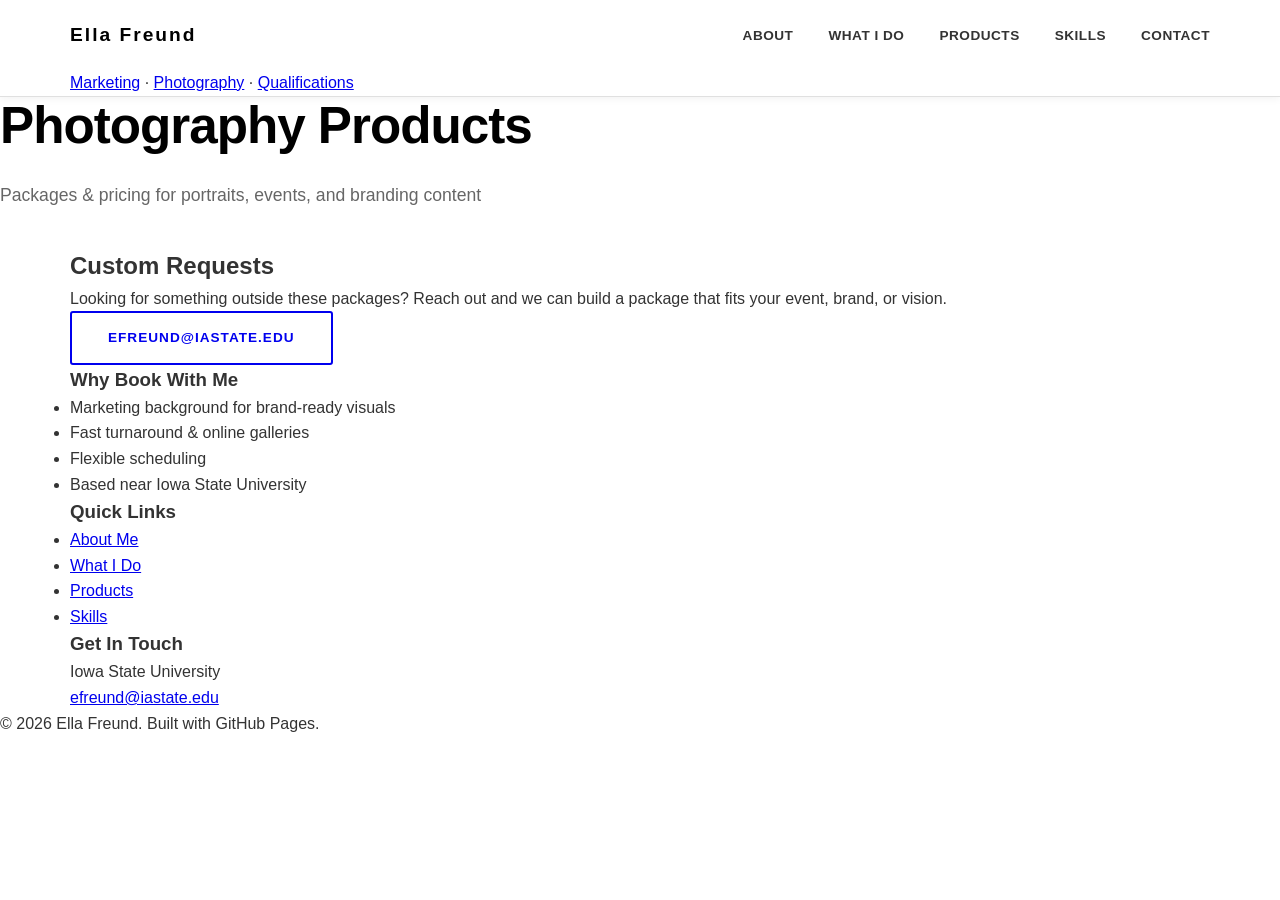
==== products.html @ 23eee4b9 "Delete photography packages section" ====
<!DOCTYPE html>
<html lang="en">
<head>
<meta charset="UTF-8">
<meta name="viewport" content="width=device-width, initial-scale=1.0">
<title>Products | Ella Freund</title>
<link rel="stylesheet" href="style.css">
</head>
<body>

<header class="site-header">
  <div class="container header-row">
    <div class="logo"><a href="index.html" class="logo-link">Ella Freund</a></div>
    <nav class="primary-nav">
      <ul>
        <li><a href="index.html#about">About</a></li>
        <li><a href="index.html#work">What I Do</a></li>
        <li><a href="products.html">Products</a></li>
        <li><a href="index.html#skills">Skills</a></li>
        <li><a href="index.html#contact">Contact</a></li>
      </ul>
    </nav>
  </div>
  <div class="container secondary-nav-row">
    <nav class="secondary-nav">
      <a href="index.html#about">Marketing</a>
      <span class="divider">&middot;</span>
      <a href="index.html#work">Photography</a>
      <span class="divider">&middot;</span>
      <a href="index.html#skills">Qualifications</a>
    </nav>
  </div>
</header>

<div class="hero-image products-hero">
  <div class="hero-overlay"></div>
  <div class="hero-text">
    <h1>Photography Products</h1>
    <p>Packages &amp; pricing for portraits, events, and branding content</p>
  </div>
</div>

<main class="container layout">

  <div class="main-content">

    <section class="block contact-block">
      <h2>Custom Requests</h2>
      <p>Looking for something outside these packages? Reach out and we can build a package that fits your event, brand, or vision.</p>
      <a href="mailto:efreund@iastate.edu" class="btn">efreund@iastate.edu</a>
    </section>

  </div>

  <aside class="sidebar">

    <div class="widget">
      <h3 class="widget-title">Why Book With Me</h3>
      <ul class="widget-list">
        <li>Marketing background for brand-ready visuals</li>
        <li>Fast turnaround &amp; online galleries</li>
        <li>Flexible scheduling</li>
        <li>Based near Iowa State University</li>
      </ul>
    </div>

    <div class="widget">
      <h3 class="widget-title">Quick Links</h3>
      <ul class="widget-list widget-links">
        <li><a href="index.html#about">About Me</a></li>
        <li><a href="index.html#work">What I Do</a></li>
        <li><a href="products.html">Products</a></li>
        <li><a href="index.html#skills">Skills</a></li>
      </ul>
    </div>

    <div class="widget">
      <h3 class="widget-title">Get In Touch</h3>
      <p class="widget-text">Iowa State University</p>
      <a href="mailto:efreund@iastate.edu" class="widget-link">efreund@iastate.edu</a>
    </div>

  </aside>

</main>

<footer>
  <p>&copy; 2026 Ella Freund. Built with GitHub Pages.</p>
</footer>

</body>
</html>
---- style.css ----
* {
  margin: 0;
  padding: 0;
  box-sizing: border-box;
}

html {
  scroll-behavior: smooth;
}

body {
  font-family: -apple-system, BlinkMacSystemFont, 'Segoe UI', Roboto, 'Helvetica Neue', Arial, sans-serif;
  color: #333;
  line-height: 1.6;
  background: #fff;
}

.container {
  max-width: 1200px;
  margin: 0 auto;
  padding: 0 30px;
}

/* ===== HEADER ===== */
.site-header {
  background: #fff;
  border-bottom: 1px solid #e0e0e0;
  position: sticky;
  top: 0;
  z-index: 1000;
  box-shadow: 0 2px 8px rgba(0,0,0,0.05);
}

.header-row {
  max-width: 1200px;
  margin: 0 auto;
  padding: 0 30px;
  display: flex;
  justify-content: space-between;
  align-items: center;
  height: 70px;
}

.logo {
  font-size: 1.2rem;
  font-weight: 900;
  letter-spacing: 2px;
}

.logo-link {
  color: #000;
  text-decoration: none;
  transition: color 0.3s ease;
}

.logo-link:hover {
  color: #ff9500;
}

.primary-nav ul {
  display: flex;
  list-style: none;
  gap: 35px;
  align-items: center;
  margin: 0;
}

.primary-nav a {
  color: #333;
  text-decoration: none;
  font-weight: 600;
  font-size: 0.85rem;
  letter-spacing: 0.5px;
  text-transform: uppercase;
  transition: color 0.3s ease;
  position: relative;
}

.primary-nav a:not(.btn-login)::after {
  content: '';
  position: absolute;
  bottom: -5px;
  left: 0;
  width: 0;
  height: 2px;
  background: #ff9500;
  transition: width 0.3s ease;
}

.primary-nav a:not(.btn-login):hover::after {
  width: 100%;
}

.primary-nav a:hover {
  color: #ff9500;
}

.btn-login {
  border: 2px solid #333;
  padding: 10px 20px;
  border-radius: 3px;
  transition: all 0.3s ease;
}

.btn-login:hover {
  background: #333;
  color: #fff !important;
}

/* ===== HERO SECTION ===== */
.hero {
  padding: 100px 0;
  background: #f8f8f8;
}

.hero-content {
  display: grid;
  grid-template-columns: 1fr 1fr;
  gap: 80px;
  align-items: center;
}

.hero-text h1 {
  font-size: 3.2rem;
  font-weight: 900;
  line-height: 1.15;
  margin-bottom: 25px;
  color: #000;
  letter-spacing: -1px;
}

.hero-text p {
  font-size: 1.1rem;
  color: #666;
  margin-bottom: 35px;
  line-height: 1.8;
}

.image-placeholder {
  background: #f0f0f0;
  border: 2px solid #ddd;
  width: 100%;
  aspect-ratio: 1;
  overflow: hidden;
  border-radius: 2px;
}

.image-placeholder img {
  width: 100%;
  height: 100%;
  object-fit: cover;
}

/* ===== BUTTONS ===== */
.btn {
  display: inline-block;
  padding: 14px 36px;
  text-decoration: none;
  font-weight: 700;
  font-size: 0.85rem;
  text-transform: uppercase;
  letter-spacing: 1px;
  border-radius: 3px;
  transition: all 0.3s ease;
  border: 2px solid;
  cursor: pointer;
  text-align: center;
}

.btn-primary {
  background: #000;
  color: #fff;
  border-color: #000;
}

.btn-primary:hover {
  background: #ff9500;
  border-color: #ff9500;
}

.btn-dark {
  background: #000;
  color: #fff;
  border-color: #000;
  width: 100%;
}

.btn-dark:hover {
  background: #ff9500;
  border-color: #ff9500;
}

/* ===== DIVIDER SECTION ===== */
.divider-section {
  background: #f8f8f8;
  border-top: 1px solid #e0e0e0;
  border-bottom: 1px solid #e0e0e0;
  text-align: center;
  padding: 30px 0;
  font-size: 0.95rem;
  color: #666;
  font-weight: 600;
  letter-spacing: 1px;
  text-transform: uppercase;
}

/* ===== FEATURES: 5 CIRCLES ===== */
.features-circles {
  padding: 100px 0;
  background: #fff;
}

.circles-grid {
  display: grid;
  grid-template-columns: repeat(5, 1fr);
  gap: 50px;
  text-align: center;
}

.circle-item {
  display: flex;
  flex-direction: column;
  align-items: center;
  gap: 20px;
}

.circle-icon {
  width: 100px;
  height: 100px;
  border-radius: 50%;
  border: 3px solid #333;
  display: flex;
  align-items: center;
  justify-content: center;
  font-size: 2.5rem;
  transition: all 0.3s ease;
}

.circle-item:hover .circle-icon {
  border-color: #ff9500;
  background: #fff3e0;
}

.circle-item p {
  font-weight: 700;
  font-size: 0.95rem;
  color: #000;
  text-transform: uppercase;
  letter-spacing: 0.5px;
}

/* ===== 3-COLUMN CARD GRID ===== */
.cards-section {
  padding: 100px 0;
  background: #f8f8f8;
}

.cards-grid {
  display: grid;
  grid-template-columns: repeat(3, 1fr);
  gap: 40px;
}

.card {
  background: #fff;
  border: 1px solid #ddd;
  border-top: 4px solid #000;
  overflow: hidden;
  transition: all 0.3s ease;
  box-shadow: 0 2px 8px rgba(0,0,0,0.05);
}

.card:hover {
  box-shadow: 0 8px 20px rgba(0,0,0,0.12);
  transform: translateY(-5px);
}

.card-image {
  width: 100%;
  height: 220px;
  overflow: hidden;
  background: #f0f0f0;
}

.card-image img {
  width: 100%;
  height: 100%;
  object-fit: cover;
  transition: transform 0.3s ease;
}

.card:hover .card-image img {
  transform: scale(1.05);
}

.card h3 {
  font-size: 1.1rem;
  font-weight: 800;
  padding: 25px 20px 12px;
  color: #000;
  text-transform: uppercase;
  letter-spacing: 0.5px;
}

.card p {
  padding: 0 20px 20px;
  font-size: 0.95rem;
  color: #666;
  line-height: 1.6;
}

/* ===== ABOUT SECTION ===== */
.about-section {
  padding: 100px 0;
  background: #fff;
}

.about-layout {
  display: grid;
  grid-template-columns: 1fr 1fr;
  gap: 80px;
  align-items: center;
}

.about-image {
  overflow: hidden;
  border: 2px solid #ddd;
  border-radius: 2px;
}

.about-image img {
  width: 100%;
  height: auto;
  display: block;
}

.about-text {
  display: flex;
  flex-direction: column;
  gap: 40px;
}

.about-item {
  display: flex;
  gap: 25px;
}

.about-icon {
  width: 70px;
  height: 70px;
  border-radius: 50%;
  border: 3px solid #333;
  display: flex;
  align-items: center;
  justify-content: center;
  font-size: 1.8rem;
  flex-shrink: 0;
  transition: all 0.3s ease;
}

.about-item:hover .about-icon {
  border-color: #ff9500;
  background: #fff3e0;
}

.about-item h4 {
  font-size: 1.05rem;
  font-weight: 800;
  margin-bottom: 8px;
  color: #000;
  text-transform: uppercase;
  letter-spacing: 0.5px;
}

.about-item p {
  color: #666;
  font-size: 0.95rem;
  line-height: 1.7;
}

/* ===== CONTACT SECTION ===== */
.contact-section {
  padding: 100px 0;
  background: #f8f8f8;
}

.contact-layout {
  display: grid;
  grid-template-columns: 1fr 1fr;
  gap: 80px;
  align-items: start;
}

.contact-text h2 {
  font-size: 2.2rem;
  font-weight: 900;
  margin-bottom: 25px;
  color: #000;
  line-height: 1.2;
}

.contact-text p {
  color: #666;
  margin-bottom: 18px;
  line-height: 1.7;
  font-size: 1rem;
}

.contact-text p strong {
  color: #000;
  font-weight: 700;
}

.contact-form h3 {
  font-size: 1.15rem;
  font-weight: 800;
  margin-bottom: 25px;
  color: #000;
  text-transform: uppercase;
  letter-spacing: 0.5px;
}

.contact-form input,
.contact-form textarea {
  width: 100%;
  padding: 14px;
  margin-bottom: 18px;
  border: 1px solid #ddd;
  border-radius: 3px;
  font-family: inherit;
  font-size: 0.95rem;
  color: #333;
  transition: all 0.3s ease;
}

.contact-form input::placeholder,
.contact-form textarea::placeholder {
  color: #999;
}

.contact-form input:focus,
.contact-form textarea:focus {
  outline: none;
  border-color: #ff9500;
  box-shadow: 0 0 0 3px rgba(255, 149, 0, 0.1);
}

.contact-form button {
  width: 100%;
  margin-top: 10px;
}

/* ===== PORTFOLIO SECTION: 4-COLUMN GRID ===== */
.portfolio-section {
  padding: 100px 0;
  background: #fff;
}

.portfolio-grid {
  display: grid;
  grid-template-columns: repeat(4, 1fr);
  gap: 30px;
}

.portfolio-card {
  text-align: center;
  border: 1px solid #ddd;
  overflow: hidden;
  transition: all 0.3s ease;
  box-shadow: 0 2px 8px rgba(0,0,0,0.05);
}

.portfolio-card:hover {
  box-shadow: 0 8px 20px rgba(0,0,0,0.12);
}

.portfolio-image {
  width: 100%;
  height: 200px;
  overflow: hidden;
  background: #f0f0f0;
}

.portfolio-image img {
  width: 100%;
  height: 100%;
  object-fit: cover;
  transition: transform 0.3s ease;
}

.portfolio-card:hover .portfolio-image img {
  transform: scale(1.05);
}

.portfolio-card h4 {
  font-size: 1rem;
  font-weight: 800;
  padding: 18px 15px 5px;
  color: #000;
  text-transform: uppercase;
  letter-spacing: 0.5px;
}

.rating {
  padding: 8px 15px;
  font-size: 1.1rem;
  color: #ff9500;
  letter-spacing: 1px;
}

.portfolio-card p {
  padding: 0 15px 18px;
  color: #666;
  font-size: 0.9rem;
  line-height: 1.6;
}

/* ===== FOOTER ===== */
.site-footer {
  background: #1a1a1a;
  color: #999;
  padding: 80px 0 30px;
}

.footer-layout {
  display: grid;
  grid-template-columns: repeat(4, 1fr);
  gap: 50px;
  margin-bottom: 50px;
  max-width: 1200px;
  margin-left: auto;
  margin-right: auto;
  padding: 0 30px;
}

.footer-brand h3 {
  color: #fff;
  font-size: 1.1rem;
  font-weight: 900;
  margin-bottom: 15px;
  letter-spacing: 1px;
  text-transform: uppercase;
}

.footer-brand p {
  font-size: 0.9rem;
  line-height: 1.7;
  color: #999;
}

.footer-links h4 {
  color: #fff;
  font-size: 0.9rem;
  margin-bottom: 18px;
  text-transform: uppercase;
  letter-spacing: 0.5px;
  font-weight: 800;
}

.footer-links ul {
  list-style: none;
}

.footer-links li {
  margin-bottom: 12px;
  font-size: 0.9rem;
}

.footer-links a {
  color: #999;
  text-decoration: none;
  transition: color 0.3s ease;
}

.footer-links a:hover {
  color: #ff9500;
}

.footer-bottom {
  border-top: 1px solid #333;
  padding-top: 30px;
  text-align: center;
  font-size: 0.85rem;
  color: #666;
  max-width: 1200px;
  margin: 0 auto;
  padding-left: 30px;
  padding-right: 30px;
}

/* ===== RESPONSIVE DESIGN ===== */
@media (max-width: 1024px) {
  .hero-content {
    grid-template-columns: 1fr;
    gap: 50px;
  }

  .hero-text h1 {
    font-size: 2.5rem;
  }

  .about-layout {
    grid-template-columns: 1fr;
    gap: 50px;
  }

  .contact-layout {
    grid-template-columns: 1fr;
    gap: 50px;
  }

  .circles-grid {
    grid-template-columns: repeat(3, 1fr);
    gap: 40px;
  }

  .cards-grid {
    grid-template-columns: repeat(2, 1fr);
  }

  .portfolio-grid {
    grid-template-columns: repeat(2, 1fr);
  }

  .footer-layout {
    grid-template-columns: repeat(2, 1fr);
    gap: 40px;
  }
}

@media (max-width: 768px) {
  .header-row {
    height: auto;
    flex-direction: column;
    gap: 15px;
    padding: 15px 30px;
  }

  .primary-nav ul {
    gap: 20px;
    flex-wrap: wrap;
    justify-content: center;
  }

  .primary-nav a {
    font-size: 0.8rem;
  }

  .hero {
    padding: 60px 0;
  }

  .hero-text h1 {
    font-size: 2rem;
  }

  .hero-text p {
    font-size: 1rem;
  }

  .circles-grid {
    grid-template-columns: repeat(2, 1fr);
    gap: 30px;
  }

  .circle-icon {
    width: 80px;
    height: 80px;
    font-size: 2rem;
  }

  .cards-grid {
    grid-template-columns: 1fr;
  }

  .portfolio-grid {
    grid-template-columns: repeat(2, 1fr);
    gap: 20px;
  }

  .footer-layout {
    grid-template-columns: 1fr;
    gap: 30px;
  }

  .about-layout {
    gap: 40px;
  }

  .about-item {
    gap: 15px;
  }

  .about-icon {
    width: 60px;
    height: 60px;
    font-size: 1.5rem;
  }

  .hero-content {
    gap: 30px;
  }

  .contact-layout {
    gap: 40px;
  }
}

@media (max-width: 480px) {
  .container {
    padding: 0 20px;
  }

  .header-row {
    padding: 15px 20px;
  }

  .primary-nav ul {
    gap: 12px;
  }

  .primary-nav a {
    font-size: 0.75rem;
  }

  .hero {
    padding: 40px 0;
  }

  .hero-text h1 {
    font-size: 1.6rem;
  }

  .hero-text p {
    font-size: 0.95rem;
  }

  .circles-grid {
    grid-template-columns: 1fr;
    gap: 25px;
  }

  .circle-icon {
    width: 70px;
    height: 70px;
    font-size: 1.8rem;
  }

  .cards-section,
  .features-circles,
  .about-section,
  .contact-section,
  .portfolio-section {
    padding: 50px 0;
  }

  .portfolio-grid {
    grid-template-columns: 1fr;
  }

  .portfolio-image {
    height: 180px;
  }

  .portfolio-card h4 {
    font-size: 0.9rem;
  }

  .footer-layout {
    grid-template-columns: 1fr;
    gap: 25px;
  }

  .footer-bottom {
    padding-left: 20px;
    padding-right: 20px;
  }

  .contact-text h2 {
    font-size: 1.8rem;
  }

  .about-item {
    flex-direction: column;
    text-align: center;
  }

  .about-icon {
    margin: 0 auto;
  }

  .cards-grid,
  .about-layout,
  .contact-layout {
    gap: 30px;
  }

  .divider-section {
    padding: 20px 0;
    font-size: 0.85rem;
  }
}
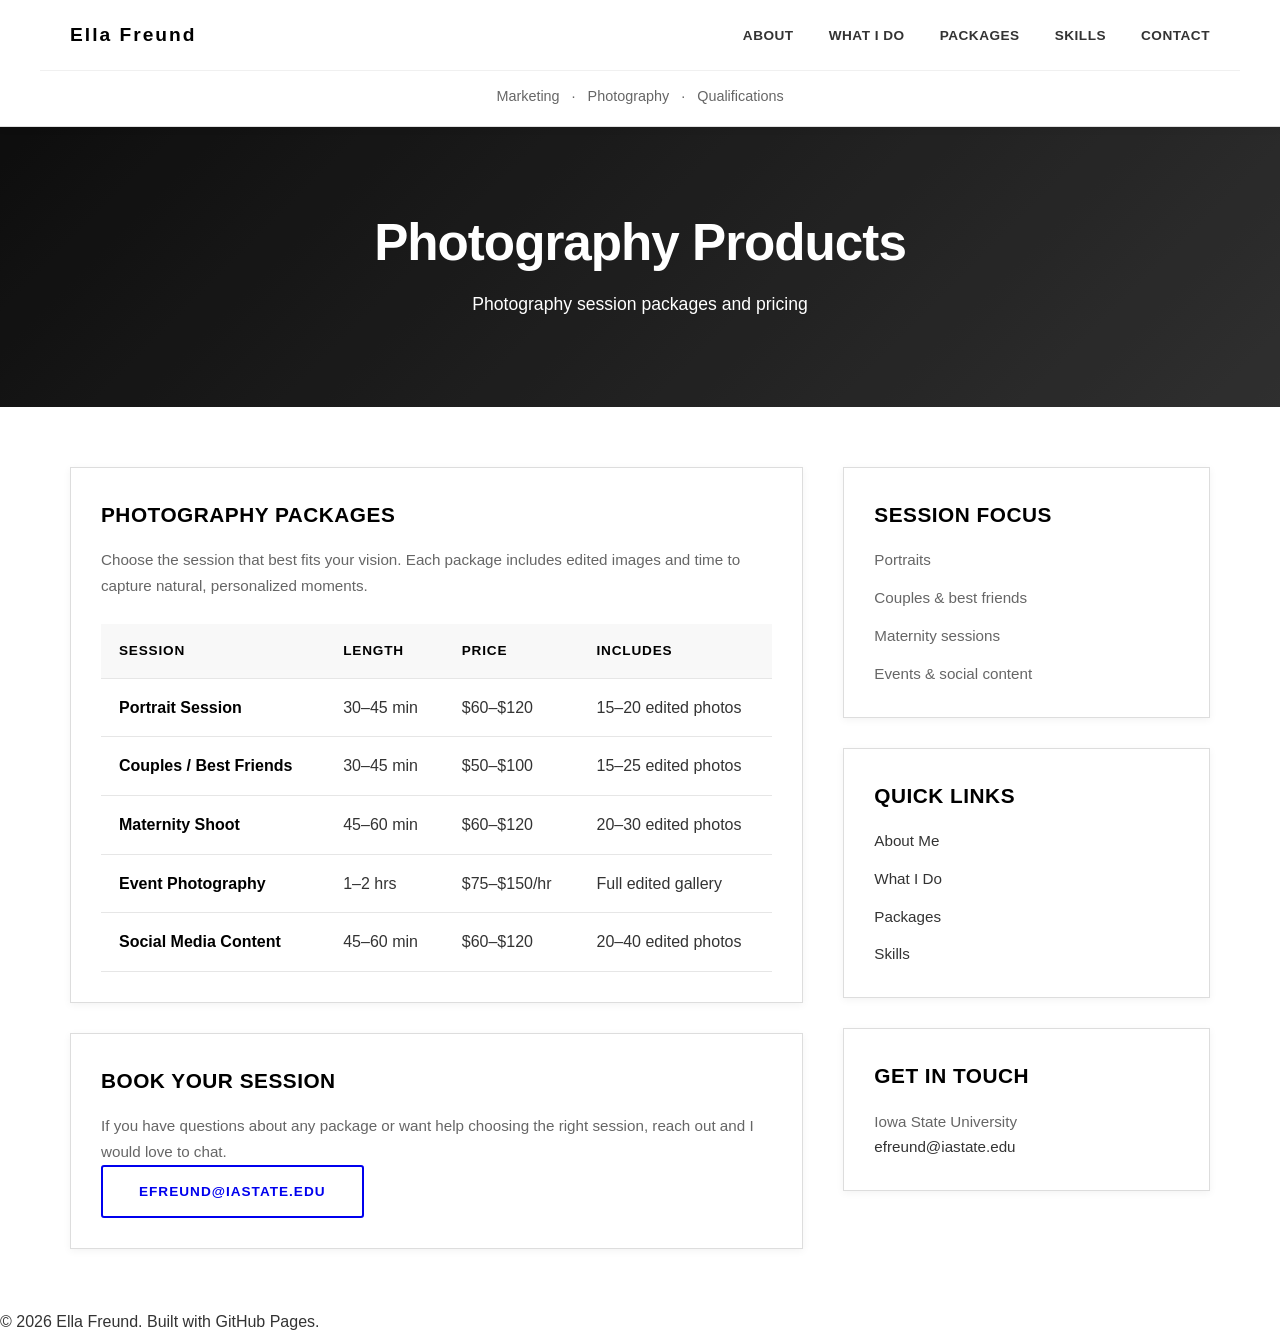
==== commit d8354be5: "Update photography products page Co-authored-by: efreund05 <324593913+efreund05@users.noreply.github" ====
--- a/products.html
+++ b/products.html
@@ -3,7 +3,7 @@
 <head>
 <meta charset="UTF-8">
 <meta name="viewport" content="width=device-width, initial-scale=1.0">
-<title>Products | Ella Freund</title>
+<title>Photography Products | Ella Freund</title>
 <link rel="stylesheet" href="style.css">
 </head>
 <body>
@@ -15,7 +15,7 @@
       <ul>
         <li><a href="index.html#about">About</a></li>
         <li><a href="index.html#work">What I Do</a></li>
-        <li><a href="products.html">Products</a></li>
+        <li><a href="products.html">Packages</a></li>
         <li><a href="index.html#skills">Skills</a></li>
         <li><a href="index.html#contact">Contact</a></li>
       </ul>
@@ -36,17 +36,65 @@
   <div class="hero-overlay"></div>
   <div class="hero-text">
     <h1>Photography Products</h1>
-    <p>Packages &amp; pricing for portraits, events, and branding content</p>
+    <p>Photography session packages and pricing</p>
   </div>
 </div>
 
 <main class="container layout">
 
   <div class="main-content">
+    <section class="block">
+      <h2>Photography Packages</h2>
+      <p>Choose the session that best fits your vision. Each package includes edited images and time to capture natural, personalized moments.</p>
+      <div class="package-table-wrap">
+        <table class="package-table">
+          <thead>
+            <tr>
+              <th scope="col">Session</th>
+              <th scope="col">Length</th>
+              <th scope="col">Price</th>
+              <th scope="col">Includes</th>
+            </tr>
+          </thead>
+          <tbody>
+            <tr>
+              <td data-label="Session">Portrait Session</td>
+              <td data-label="Length">30&ndash;45 min</td>
+              <td data-label="Price">$60&ndash;$120</td>
+              <td data-label="Includes">15&ndash;20 edited photos</td>
+            </tr>
+            <tr>
+              <td data-label="Session">Couples / Best Friends</td>
+              <td data-label="Length">30&ndash;45 min</td>
+              <td data-label="Price">$50&ndash;$100</td>
+              <td data-label="Includes">15&ndash;25 edited photos</td>
+            </tr>
+            <tr>
+              <td data-label="Session">Maternity Shoot</td>
+              <td data-label="Length">45&ndash;60 min</td>
+              <td data-label="Price">$60&ndash;$120</td>
+              <td data-label="Includes">20&ndash;30 edited photos</td>
+            </tr>
+            <tr>
+              <td data-label="Session">Event Photography</td>
+              <td data-label="Length">1&ndash;2 hrs</td>
+              <td data-label="Price">$75&ndash;$150/hr</td>
+              <td data-label="Includes">Full edited gallery</td>
+            </tr>
+            <tr>
+              <td data-label="Session">Social Media Content</td>
+              <td data-label="Length">45&ndash;60 min</td>
+              <td data-label="Price">$60&ndash;$120</td>
+              <td data-label="Includes">20&ndash;40 edited photos</td>
+            </tr>
+          </tbody>
+        </table>
+      </div>
+    </section>
 
     <section class="block contact-block">
-      <h2>Custom Requests</h2>
-      <p>Looking for something outside these packages? Reach out and we can build a package that fits your event, brand, or vision.</p>
+      <h2>Book Your Session</h2>
+      <p>If you have questions about any package or want help choosing the right session, reach out and I would love to chat.</p>
       <a href="mailto:efreund@iastate.edu" class="btn">efreund@iastate.edu</a>
     </section>
 
@@ -55,12 +103,12 @@
   <aside class="sidebar">
 
     <div class="widget">
-      <h3 class="widget-title">Why Book With Me</h3>
+      <h3 class="widget-title">Session Focus</h3>
       <ul class="widget-list">
-        <li>Marketing background for brand-ready visuals</li>
-        <li>Fast turnaround &amp; online galleries</li>
-        <li>Flexible scheduling</li>
-        <li>Based near Iowa State University</li>
+        <li>Portraits</li>
+        <li>Couples &amp; best friends</li>
+        <li>Maternity sessions</li>
+        <li>Events &amp; social content</li>
       </ul>
     </div>
 
@@ -69,7 +117,7 @@
       <ul class="widget-list widget-links">
         <li><a href="index.html#about">About Me</a></li>
         <li><a href="index.html#work">What I Do</a></li>
-        <li><a href="products.html">Products</a></li>
+        <li><a href="products.html">Packages</a></li>
         <li><a href="index.html#skills">Skills</a></li>
       </ul>
     </div>
--- a/style.css
+++ b/style.css
@@ -515,6 +515,162 @@
   line-height: 1.6;
 }
 
+/* ===== PRODUCTS PAGE ===== */
+.secondary-nav-row {
+  padding: 14px 30px 18px;
+  border-top: 1px solid #f0f0f0;
+}
+
+.secondary-nav {
+  display: flex;
+  justify-content: center;
+  align-items: center;
+  gap: 12px;
+  flex-wrap: wrap;
+}
+
+.secondary-nav a,
+.divider {
+  color: #666;
+  text-decoration: none;
+  font-size: 0.9rem;
+}
+
+.secondary-nav a:hover {
+  color: #ff9500;
+}
+
+.products-hero {
+  position: relative;
+  min-height: 280px;
+  display: flex;
+  align-items: center;
+  justify-content: center;
+  background: linear-gradient(135deg, #111, #3b3b3b);
+  text-align: center;
+  padding: 60px 20px;
+}
+
+.products-hero .hero-text {
+  position: relative;
+  z-index: 1;
+  max-width: 720px;
+}
+
+.products-hero .hero-text h1,
+.products-hero .hero-text p {
+  color: #fff;
+  margin-bottom: 0;
+}
+
+.products-hero .hero-text p {
+  margin-top: 16px;
+}
+
+.hero-overlay {
+  position: absolute;
+  inset: 0;
+  background: rgba(0, 0, 0, 0.2);
+}
+
+.layout {
+  display: grid;
+  grid-template-columns: minmax(0, 2fr) minmax(280px, 1fr);
+  gap: 40px;
+  padding-top: 60px;
+  padding-bottom: 60px;
+}
+
+.main-content {
+  display: flex;
+  flex-direction: column;
+  gap: 30px;
+}
+
+.block,
+.widget {
+  background: #fff;
+  border: 1px solid #ddd;
+  box-shadow: 0 2px 8px rgba(0,0,0,0.05);
+  padding: 30px;
+}
+
+.block h2,
+.widget-title {
+  font-size: 1.3rem;
+  font-weight: 800;
+  color: #000;
+  margin-bottom: 16px;
+  text-transform: uppercase;
+  letter-spacing: 0.5px;
+}
+
+.block p,
+.widget-text,
+.widget-link,
+.widget-list li {
+  color: #666;
+  font-size: 0.95rem;
+  line-height: 1.7;
+}
+
+.sidebar {
+  display: flex;
+  flex-direction: column;
+  gap: 30px;
+}
+
+.widget-list {
+  list-style: none;
+}
+
+.widget-list li + li {
+  margin-top: 12px;
+}
+
+.widget-links a,
+.widget-link {
+  color: #333;
+  text-decoration: none;
+}
+
+.widget-links a:hover,
+.widget-link:hover {
+  color: #ff9500;
+}
+
+.package-table-wrap {
+  margin-top: 25px;
+  overflow-x: auto;
+}
+
+.package-table {
+  width: 100%;
+  border-collapse: collapse;
+  min-width: 640px;
+}
+
+.package-table th,
+.package-table td {
+  padding: 16px 18px;
+  border-bottom: 1px solid #e6e6e6;
+  text-align: left;
+  vertical-align: top;
+}
+
+.package-table th {
+  font-size: 0.85rem;
+  text-transform: uppercase;
+  letter-spacing: 0.8px;
+  color: #000;
+  background: #f8f8f8;
+}
+
+.package-table td:first-child {
+  font-weight: 700;
+  color: #000;
+}
+
 /* ===== FOOTER ===== */
 .site-footer {
   background: #1a1a1a;
@@ -626,6 +782,10 @@
     grid-template-columns: repeat(2, 1fr);
     gap: 40px;
   }
+
+  .layout {
+    grid-template-columns: 1fr;
+  }
 }
 
 @media (max-width: 768px) {
@@ -704,6 +864,15 @@
   .contact-layout {
     gap: 40px;
   }
+
+  .secondary-nav-row {
+    padding: 12px 20px 16px;
+  }
+
+  .block,
+  .widget {
+    padding: 24px;
+  }
 }
 
 @media (max-width: 480px) {
@@ -799,4 +968,50 @@
     padding: 20px 0;
     font-size: 0.85rem;
   }
-}
+
+  .layout {
+    padding-top: 40px;
+    padding-bottom: 40px;
+  }
+
+  .package-table {
+    min-width: 0;
+  }
+
+  .package-table thead {
+    display: none;
+  }
+
+  .package-table,
+  .package-table tbody,
+  .package-table tr,
+  .package-table td {
+    display: block;
+    width: 100%;
+  }
+
+  .package-table tr {
+    border: 1px solid #e6e6e6;
+    margin-bottom: 16px;
+  }
+
+  .package-table td {
+    border-bottom: 1px solid #f0f0f0;
+    padding: 12px 16px;
+  }
+
+  .package-table td:last-child {
+    border-bottom: 0;
+  }
+
+  .package-table td::before {
+    content: attr(data-label);
+    display: block;
+    font-size: 0.78rem;
+    font-weight: 700;
+    letter-spacing: 0.8px;
+    text-transform: uppercase;
+    color: #666;
+    margin-bottom: 4px;
+  }
+}
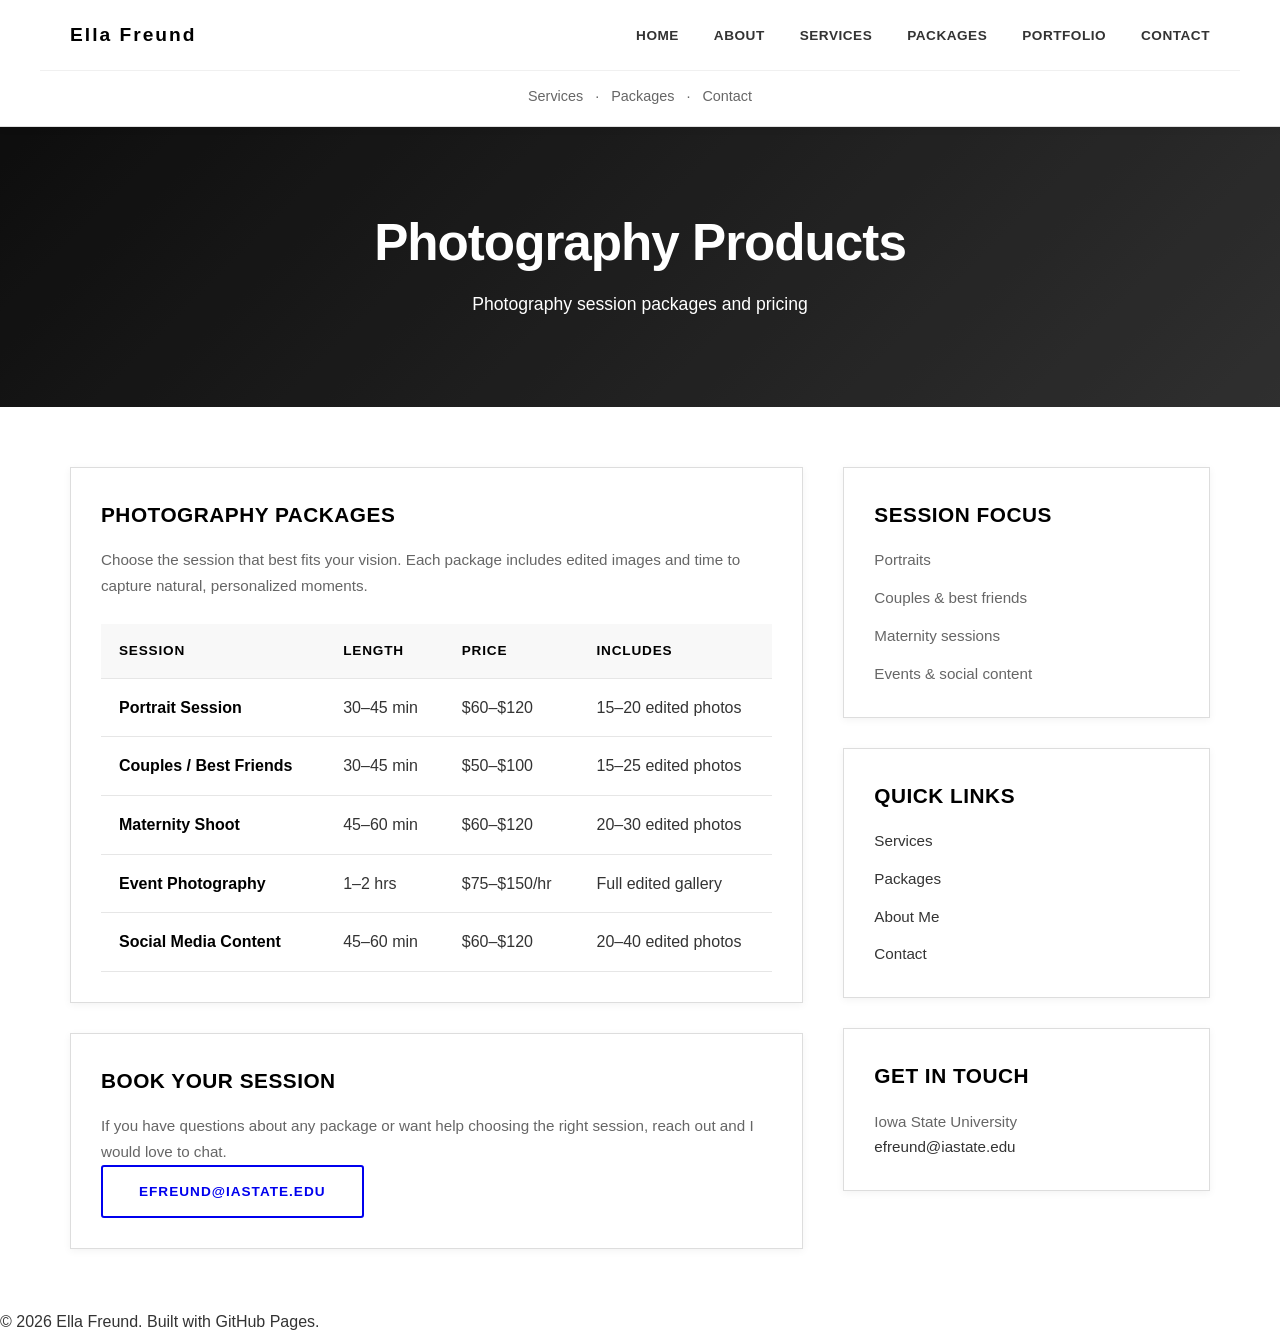
==== commit f632142f: "Add photography services pricing details Co-authored-by: efreund05 <324593913+efreund05@users.norepl" ====
--- a/products.html
+++ b/products.html
@@ -13,21 +13,22 @@
     <div class="logo"><a href="index.html" class="logo-link">Ella Freund</a></div>
     <nav class="primary-nav">
       <ul>
+        <li><a href="index.html#home">Home</a></li>
         <li><a href="index.html#about">About</a></li>
-        <li><a href="index.html#work">What I Do</a></li>
+        <li><a href="index.html#services">Services</a></li>
         <li><a href="products.html">Packages</a></li>
-        <li><a href="index.html#skills">Skills</a></li>
+        <li><a href="https://lightroom.adobe.com/libraries/91482c45e06e4f12a1795c69fbbcffb6/assets?panel=organize">Portfolio</a></li>
         <li><a href="index.html#contact">Contact</a></li>
       </ul>
     </nav>
   </div>
   <div class="container secondary-nav-row">
     <nav class="secondary-nav">
-      <a href="index.html#about">Marketing</a>
+      <a href="index.html#services">Services</a>
       <span class="divider">&middot;</span>
-      <a href="index.html#work">Photography</a>
+      <a href="products.html">Packages</a>
       <span class="divider">&middot;</span>
-      <a href="index.html#skills">Qualifications</a>
+      <a href="index.html#contact">Contact</a>
     </nav>
   </div>
 </header>
@@ -48,6 +49,7 @@
       <p>Choose the session that best fits your vision. Each package includes edited images and time to capture natural, personalized moments.</p>
       <div class="package-table-wrap">
         <table class="package-table">
+          <caption class="sr-only">Photography package pricing, session lengths, and delivered edited photos.</caption>
           <thead>
             <tr>
               <th scope="col">Session</th>
@@ -58,31 +60,31 @@
           </thead>
           <tbody>
             <tr>
-              <td data-label="Session">Portrait Session</td>
+              <th scope="row" data-label="Session">Portrait Session</th>
               <td data-label="Length">30&ndash;45 min</td>
               <td data-label="Price">$60&ndash;$120</td>
               <td data-label="Includes">15&ndash;20 edited photos</td>
             </tr>
             <tr>
-              <td data-label="Session">Couples / Best Friends</td>
+              <th scope="row" data-label="Session">Couples / Best Friends</th>
               <td data-label="Length">30&ndash;45 min</td>
               <td data-label="Price">$50&ndash;$100</td>
               <td data-label="Includes">15&ndash;25 edited photos</td>
             </tr>
             <tr>
-              <td data-label="Session">Maternity Shoot</td>
+              <th scope="row" data-label="Session">Maternity Shoot</th>
               <td data-label="Length">45&ndash;60 min</td>
               <td data-label="Price">$60&ndash;$120</td>
               <td data-label="Includes">20&ndash;30 edited photos</td>
             </tr>
             <tr>
-              <td data-label="Session">Event Photography</td>
+              <th scope="row" data-label="Session">Event Photography</th>
               <td data-label="Length">1&ndash;2 hrs</td>
               <td data-label="Price">$75&ndash;$150/hr</td>
               <td data-label="Includes">Full edited gallery</td>
             </tr>
             <tr>
-              <td data-label="Session">Social Media Content</td>
+              <th scope="row" data-label="Session">Social Media Content</th>
               <td data-label="Length">45&ndash;60 min</td>
               <td data-label="Price">$60&ndash;$120</td>
               <td data-label="Includes">20&ndash;40 edited photos</td>
@@ -115,10 +117,10 @@
     <div class="widget">
       <h3 class="widget-title">Quick Links</h3>
       <ul class="widget-list widget-links">
+        <li><a href="index.html#services">Services</a></li>
+        <li><a href="products.html">Packages</a></li>
         <li><a href="index.html#about">About Me</a></li>
-        <li><a href="index.html#work">What I Do</a></li>
-        <li><a href="products.html">Packages</a></li>
-        <li><a href="index.html#skills">Skills</a></li>
+        <li><a href="index.html#contact">Contact</a></li>
       </ul>
     </div>
 
--- a/style.css
+++ b/style.css
@@ -255,6 +255,25 @@
   background: #f8f8f8;
 }
 
+.section-heading {
+  max-width: 720px;
+  margin-bottom: 40px;
+}
+
+.section-heading h2 {
+  font-size: 2rem;
+  font-weight: 900;
+  line-height: 1.2;
+  margin-bottom: 16px;
+  color: #000;
+}
+
+.section-heading p {
+  font-size: 1rem;
+  color: #666;
+  line-height: 1.8;
+}
+
 .cards-grid {
   display: grid;
   grid-template-columns: repeat(3, 1fr);
@@ -275,24 +294,6 @@
   transform: translateY(-5px);
 }
 
-.card-image {
-  width: 100%;
-  height: 220px;
-  overflow: hidden;
-  background: #f0f0f0;
-}
-
-.card-image img {
-  width: 100%;
-  height: 100%;
-  object-fit: cover;
-  transition: transform 0.3s ease;
-}
-
-.card:hover .card-image img {
-  transform: scale(1.05);
-}
-
 .card h3 {
   font-size: 1.1rem;
   font-weight: 800;
@@ -307,6 +308,33 @@
   font-size: 0.95rem;
   color: #666;
   line-height: 1.6;
+}
+
+.service-meta {
+  padding: 0 20px 20px;
+}
+
+.service-meta div + div {
+  margin-top: 14px;
+}
+
+.service-meta dt {
+  font-size: 0.78rem;
+  font-weight: 800;
+  letter-spacing: 0.8px;
+  text-transform: uppercase;
+  color: #000;
+  margin-bottom: 3px;
+}
+
+.service-meta dd {
+  color: #666;
+  font-size: 0.95rem;
+  line-height: 1.6;
+}
+
+.services-actions {
+  margin-top: 40px;
 }
 
 /* ===== ABOUT SECTION ===== */
@@ -475,6 +503,7 @@
 }
 
 .portfolio-image {
+  display: none;
   width: 100%;
   height: 200px;
   overflow: hidden;
@@ -538,6 +567,12 @@
 
 .secondary-nav a:hover {
   color: #ff9500;
+}
+
+.secondary-nav a:focus-visible {
+  color: #ff9500;
+  outline: 2px solid #ff9500;
+  outline-offset: 3px;
 }
 
 .products-hero {
@@ -666,9 +701,25 @@
   background: #f8f8f8;
 }
 
-.package-table td:first-child {
+.package-table th[scope="row"] {
   font-weight: 700;
-  color: #000;
+  font-size: 1rem;
+  text-transform: none;
+  letter-spacing: normal;
+  color: #000;
+  background: transparent;
+}
+
+.sr-only {
+  position: absolute;
+  width: 1px;
+  height: 1px;
+  padding: 0;
+  margin: -1px;
+  overflow: hidden;
+  clip: rect(0, 0, 0, 0);
+  white-space: nowrap;
+  border: 0;
 }
 
 /* ===== FOOTER ===== */
@@ -979,39 +1030,42 @@
   }
 
   .package-table thead {
-    display: none;
+    position: absolute;
+    width: 1px;
+    height: 1px;
+    padding: 0;
+    margin: -1px;
+    overflow: hidden;
+    clip: rect(0, 0, 0, 0);
+    white-space: nowrap;
+    border: 0;
   }
 
   .package-table,
   .package-table tbody,
   .package-table tr,
+  .package-table th[scope="row"],
   .package-table td {
     display: block;
     width: 100%;
   }
 
   .package-table tr {
-    border: 1px solid #e6e6e6;
-    margin-bottom: 16px;
-  }
-
+    border-bottom: 1px solid #e6e6e6;
+    padding: 10px 0;
+  }
+
+  .package-table th[scope="row"],
   .package-table td {
-    border-bottom: 1px solid #f0f0f0;
-    padding: 12px 16px;
-  }
-
-  .package-table td:last-child {
-    border-bottom: 0;
+    border: 0;
+    padding: 8px 0;
   }
 
   .package-table td::before {
-    content: attr(data-label);
-    display: block;
-    font-size: 0.78rem;
+    content: attr(data-label) ": ";
     font-weight: 700;
-    letter-spacing: 0.8px;
-    text-transform: uppercase;
-    color: #666;
-    margin-bottom: 4px;
-  }
-}
+    display: inline-block;
+    min-width: 110px;
+    color: #000;
+  }
+}
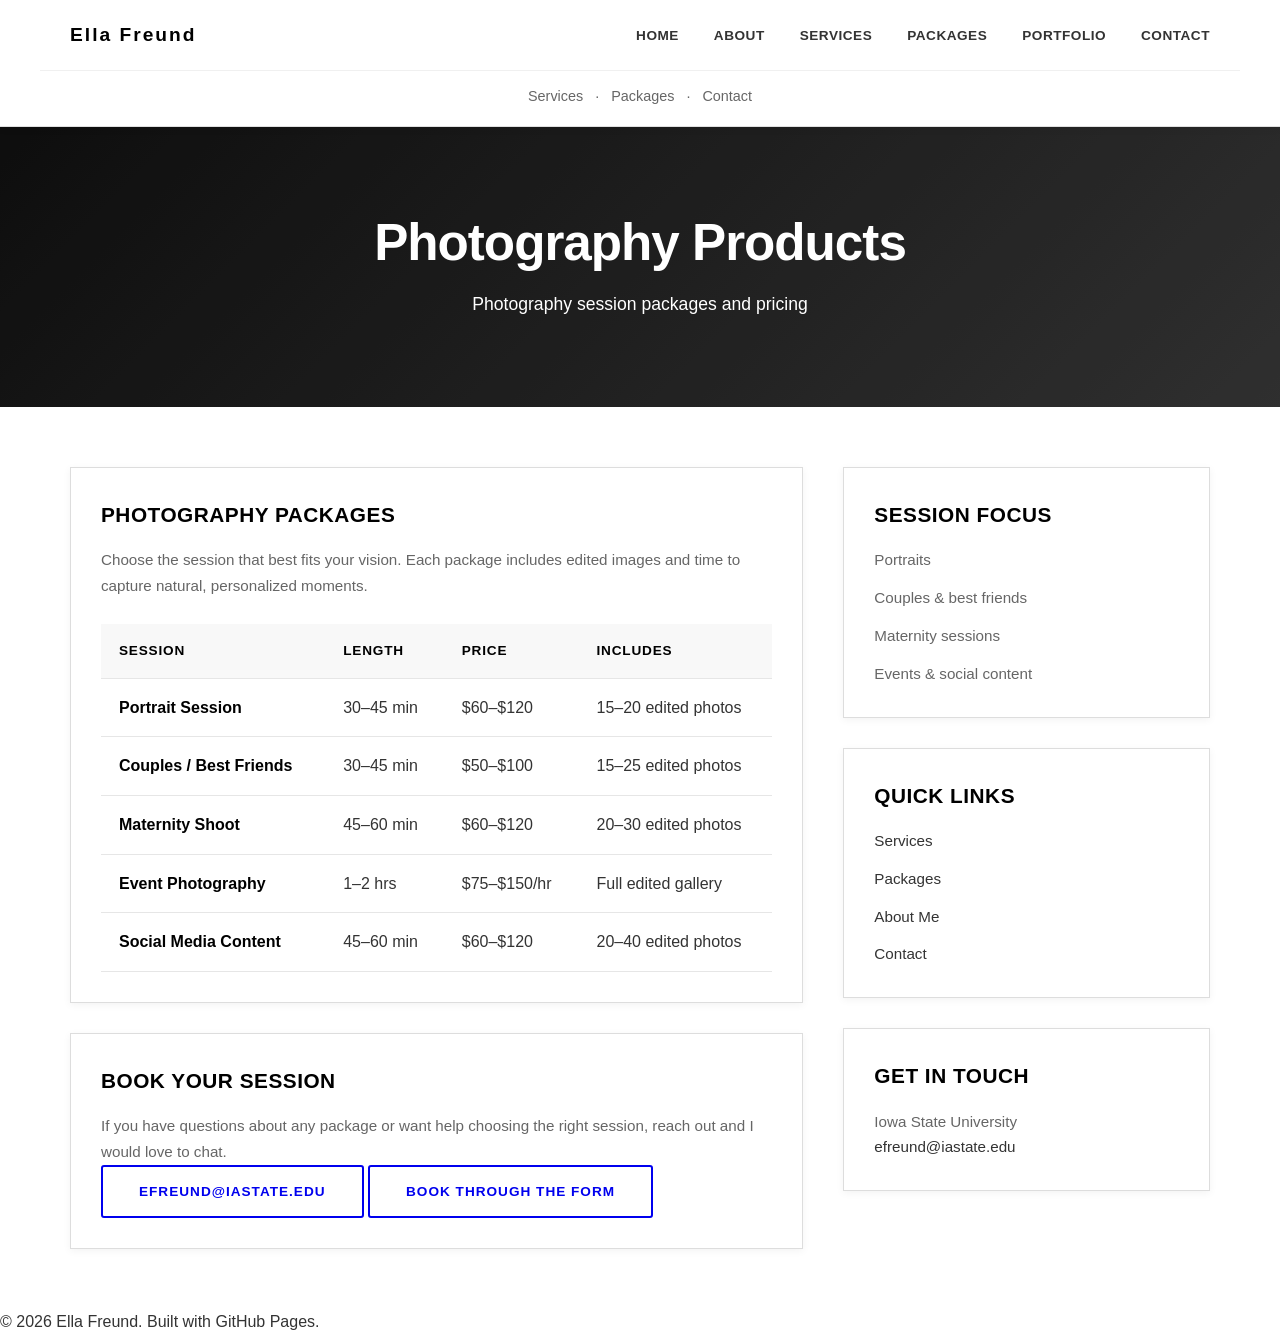
==== commit ee912507: "Add booking form link to Packages page" ====
--- a/products.html
+++ b/products.html
@@ -98,6 +98,7 @@
       <h2>Book Your Session</h2>
       <p>If you have questions about any package or want help choosing the right session, reach out and I would love to chat.</p>
       <a href="mailto:efreund@iastate.edu" class="btn">efreund@iastate.edu</a>
+      <a href="https://docs.google.com/forms/d/e/1FAIpQLSdNZ858kU4jsHSBAEJT9F7eaepjCv1SLg-IusTbsCHtkSTolQ/viewform?usp=publish-editor" class="btn" target="_blank" rel="noopener noreferrer">Book Through the Form</a>
     </section>
 
   </div>
--- a/style.css
+++ b/style.css
@@ -314,10 +314,6 @@
   padding: 0 20px 20px;
 }
 
-.service-meta div + div {
-  margin-top: 14px;
-}
-
 .service-meta dt {
   font-size: 0.78rem;
   font-weight: 800;
@@ -327,14 +323,30 @@
   margin-bottom: 3px;
 }
 
+.service-meta dt:not(:first-of-type) {
+  margin-top: 14px;
+}
+
 .service-meta dd {
   color: #666;
   font-size: 0.95rem;
   line-height: 1.6;
+  margin-left: 0;
 }
 
 .services-actions {
   margin-top: 40px;
+}
+
+.services-actions .btn {
+  background: #000;
+  color: #fff;
+  border-color: #000;
+}
+
+.services-actions .btn:hover {
+  background: #ff9500;
+  border-color: #ff9500;
 }
 
 /* ===== ABOUT SECTION ===== */
@@ -448,6 +460,45 @@
   letter-spacing: 0.5px;
 }
 
+.contact-form-intro {
+  color: #666;
+  margin-bottom: 20px;
+  line-height: 1.7;
+  font-size: 0.95rem;
+}
+
+.contact-form-embed {
+  background: #fff;
+  border: 1px solid #ddd;
+  border-radius: 3px;
+  overflow: hidden;
+  box-shadow: 0 2px 8px rgba(0,0,0,0.05);
+}
+
+.contact-form-embed iframe {
+  display: block;
+  width: 100%;
+  min-height: 960px;
+  border: 0;
+  background: #fff;
+}
+
+.contact-form-fallback {
+  margin-top: 16px;
+  color: #666;
+  font-size: 0.9rem;
+  line-height: 1.6;
+}
+
+.contact-form-fallback a {
+  color: #000;
+  font-weight: 700;
+}
+
+.contact-form-fallback a:hover {
+  color: #ff9500;
+}
+
 .contact-form input,
 .contact-form textarea {
   width: 100%;
@@ -916,6 +967,10 @@
     gap: 40px;
   }
 
+  .contact-form-embed iframe {
+    min-height: 900px;
+  }
+
   .secondary-nav-row {
     padding: 12px 20px 16px;
   }
@@ -1013,6 +1068,10 @@
   .about-layout,
   .contact-layout {
     gap: 30px;
+  }
+
+  .contact-form-embed iframe {
+    min-height: 820px;
   }
 
   .divider-section {
